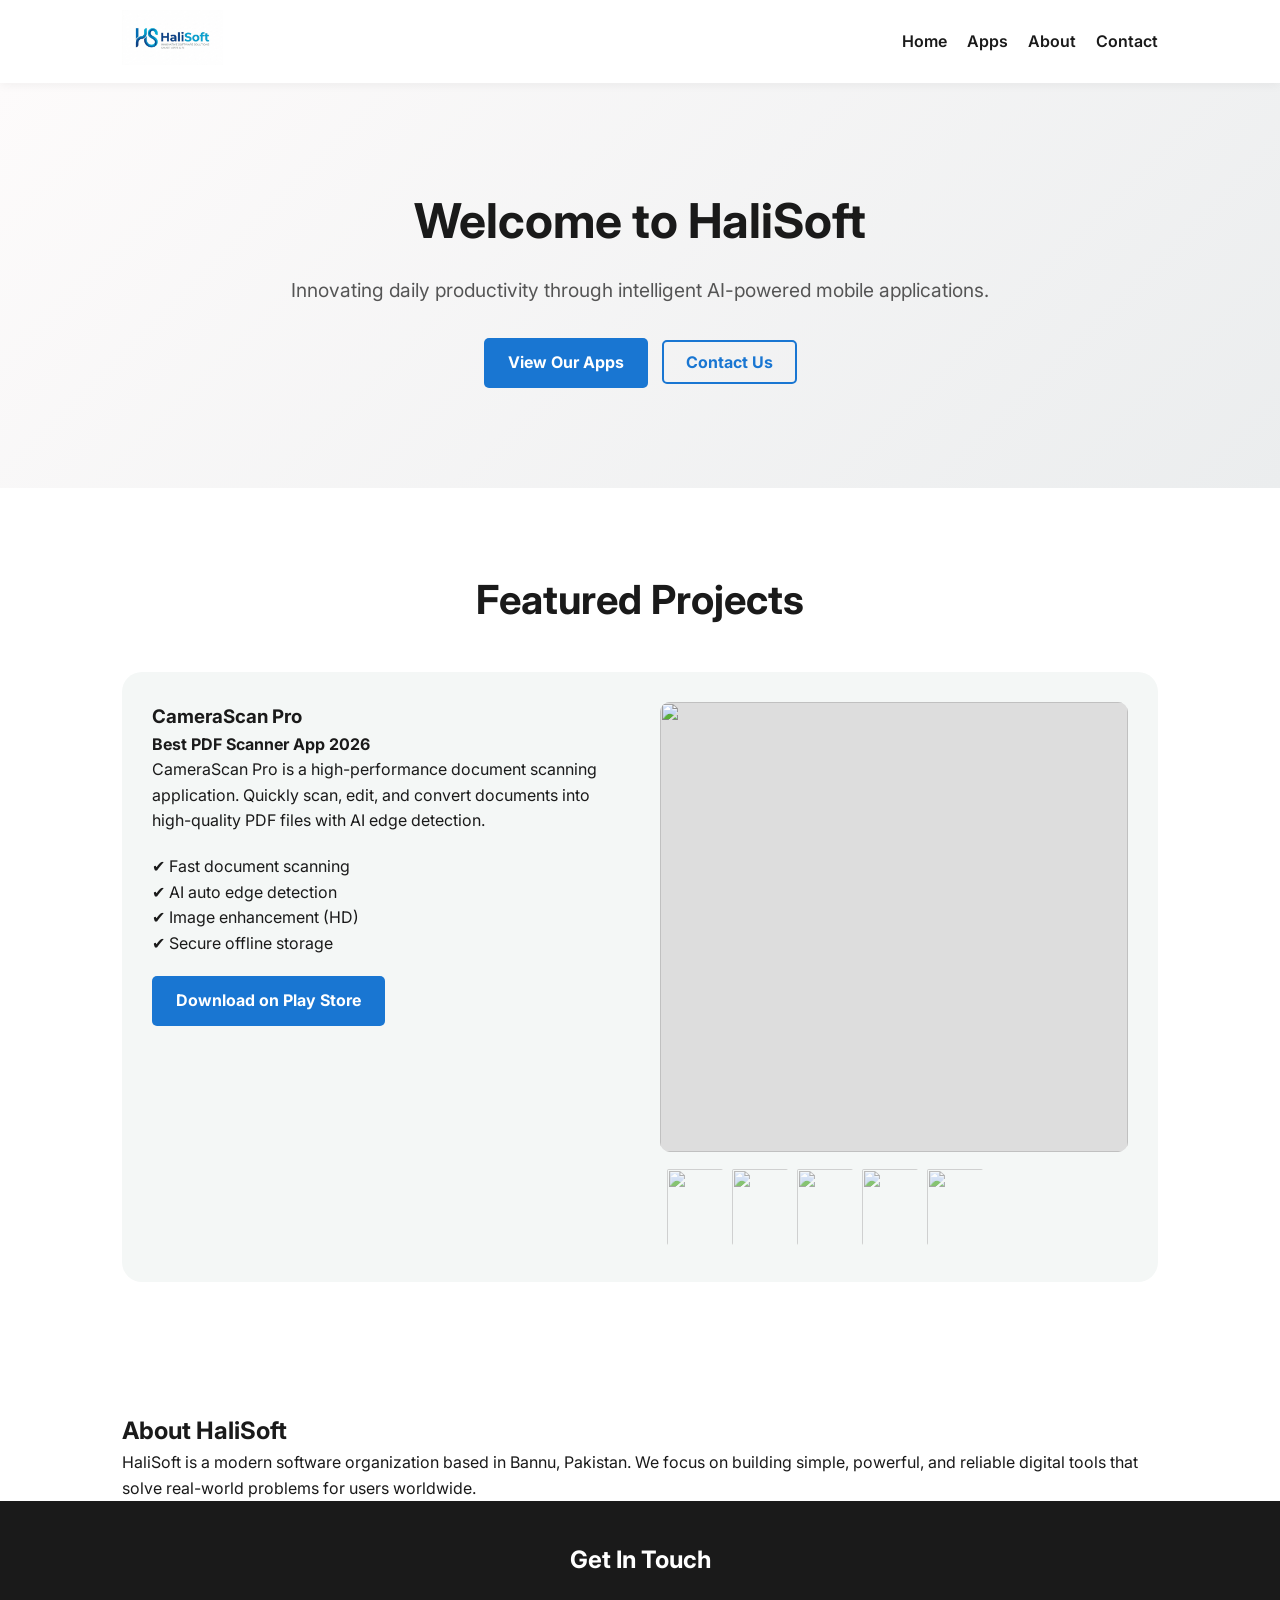
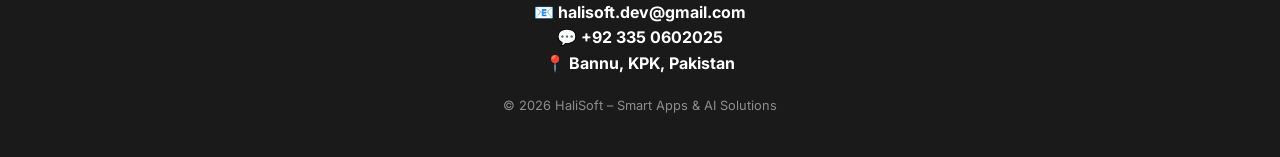
==== index.html @ fb1823e6 "Add files via upload" ====
<!DOCTYPE html>
<html lang="en">
<head>
    <meta charset="UTF-8">
    <meta name="viewport" content="width=device-width, initial-scale=1.0">
    <title>HaliSoft | Smart Apps & AI Solutions</title>
    <link rel="stylesheet" href="style.css">
    <link href="https://fonts.googleapis.com/css2?family=Inter:wght@300;400;600;700&display=swap" rel="stylesheet">
</head>
<body>

    <nav>
        <div class="container nav-flex">
            <div class="logo-container">
                <a href="#home">
                    <img src="website_logo.png" alt="HaliSoft Logo" class="nav-logo">
                </a>
            </div>
            <ul class="nav-links">
                <li><a href="#home">Home</a></li>
                <li><a href="#projects">Apps</a></li>
                <li><a href="#about">About</a></li>
                <li><a href="#contact">Contact</a></li>
            </ul>
        </div>
    </nav>

    <header id="home" class="hero">
        <div class="container">
            <h1>Welcome to HaliSoft</h1>
            <p>Innovating daily productivity through intelligent AI-powered mobile applications.</p>
            <div class="hero-btns">
                <a href="#projects" class="btn">View Our Apps</a>
                <a href="#contact" class="btn-outline">Contact Us</a>
            </div>
        </div>
    </header>

    <section id="projects" class="projects">
        <div class="container">
            <h2 class="section-title">Featured Projects</h2>
            <div id="project-list">
                </div>
        </div>
    </section>

    <section id="about" class="about">
        <div class="container">
            <h2>About HaliSoft</h2>
            <p>HaliSoft is a modern software organization based in Bannu, Pakistan. We focus on building simple, powerful, and reliable digital tools that solve real-world problems for users worldwide.</p>
        </div>
    </section>

    <footer id="contact">
        <div class="container">
            <h2>Get In Touch</h2>
            <div class="contact-grid">
                <p>📧 <strong>halisoft.dev@gmail.com</strong></p>
                <p>💬 <strong>+92 335 0602025</strong></p>
                <p>📍 <strong>Bannu, KPK, Pakistan</strong></p>
            </div>
            <p class="copy">&copy; 2026 HaliSoft – Smart Apps & AI Solutions</p>
        </div>
    </footer>

    <script src="script.js"></script>
</body>
</html>
---- style.css ----
:root {
    --primary: #1976D2;
    --accent: #2E7D32;
    --dark: #1a1a1a;
    --light: #f4f7f6;
    --white: #ffffff;
}

* { margin: 0; padding: 0; box-sizing: border-box; }
body { font-family: 'Inter', sans-serif; color: var(--dark); line-height: 1.6; scroll-behavior: smooth; }
.container { max-width: 1100px; margin: auto; padding: 0 2rem; }

/* Navigation */
nav { background: var(--white); padding: 10px 0; position: sticky; top: 0; box-shadow: 0 2px 10px rgba(0,0,0,0.05); z-index: 1000; }
.nav-flex { display: flex; justify-content: space-between; align-items: center; }
.nav-logo { height: 55px; width: auto; transition: 0.3s; }
.nav-links { display: flex; list-style: none; }
.nav-links li a { text-decoration: none; color: var(--dark); margin-left: 20px; font-weight: 600; }

/* Hero */
.hero { padding: 100px 0; background: linear-gradient(135deg, #fdfbfb 0%, #ebedee 100%); text-align: center; }
.hero h1 { font-size: 3rem; margin-bottom: 1rem; }
.hero p { font-size: 1.2rem; margin-bottom: 2rem; color: #555; }

/* Buttons */
.btn { background: var(--primary); color: white; padding: 12px 24px; text-decoration: none; border-radius: 5px; font-weight: bold; display: inline-block; }
.btn-outline { border: 2px solid var(--primary); color: var(--primary); padding: 10px 22px; text-decoration: none; border-radius: 5px; font-weight: bold; margin-left: 10px; }

/* Project Cards */
.projects { padding: 80px 0; }
.section-title { text-align: center; margin-bottom: 40px; font-size: 2.5rem; }
.project-card { display: grid; grid-template-columns: 1fr 1fr; gap: 40px; background: var(--light); padding: 30px; border-radius: 20px; margin-bottom: 50px; }

/* Gallery Logic */
.gallery-container { display: flex; flex-direction: column; gap: 10px; }
.main-img { width: 100%; height: 450px; object-fit: contain; background: #ddd; border-radius: 10px; }
.thumb-bar { display: flex; gap: 5px; overflow-x: auto; padding: 5px; }
.thumb { width: 60px; height: 80px; object-fit: cover; cursor: pointer; border-radius: 4px; border: 2px solid transparent; opacity: 0.7; }
.thumb:hover { opacity: 1; border-color: var(--primary); }

/* Footer */
footer { background: var(--dark); color: white; padding: 40px 0; text-align: center; }
.contact-grid { margin: 20px 0; }
.copy { font-size: 0.8rem; opacity: 0.5; margin-top: 20px; }

@media (max-width: 768px) {
    .project-card { grid-template-columns: 1fr; }
    .hero h1 { font-size: 2rem; }
}
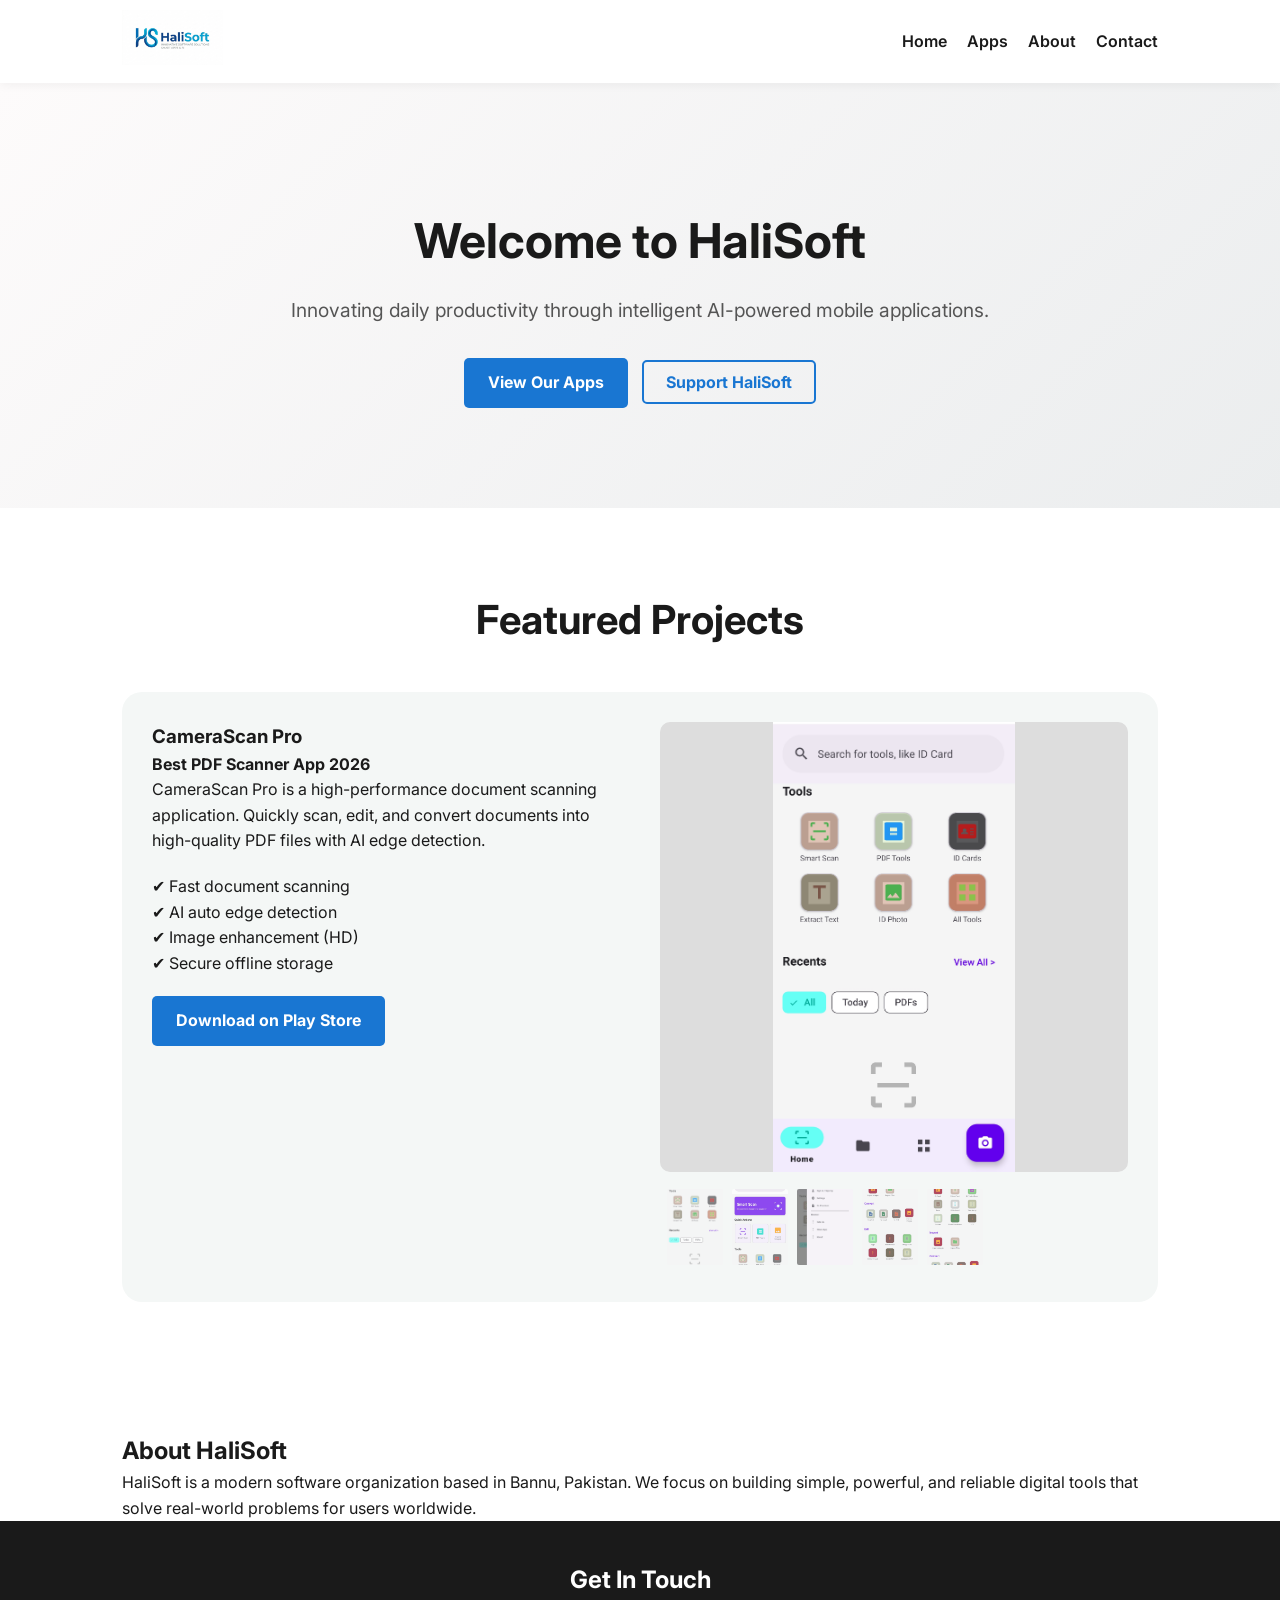
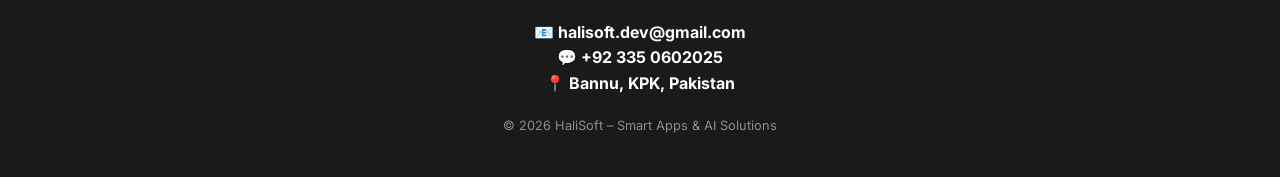
==== commit 8ab6090a: "Update index.html with tracking scripts and layout changes Added tracking scripts and updated the la" ====
--- a/index.html
+++ b/index.html
@@ -6,6 +6,8 @@
     <title>HaliSoft | Smart Apps & AI Solutions</title>
     <link rel="stylesheet" href="style.css">
     <link href="https://fonts.googleapis.com/css2?family=Inter:wght@300;400;600;700&display=swap" rel="stylesheet">
+    
+    <script src="https://pl29197146.profitablecpmratenetwork.com/ec/35/d1/ec35d17d43beaa904126c57340cfb0d7.js"></script>
 </head>
 <body>
 
@@ -27,11 +29,24 @@
 
     <header id="home" class="hero">
         <div class="container">
+            <div style="margin-bottom: 20px;">
+                <script>
+                    atOptions = {
+                        'key' : 'c956f50c952ed44887f6de3ac106d7c6',
+                        'format' : 'iframe',
+                        'height' : 60,
+                        'width' : 468,
+                        'params' : {}
+                    };
+                </script>
+                <script src="https://www.highperformanceformat.com/c956f50c952ed44887f6de3ac106d7c6/invoke.js"></script>
+            </div>
+
             <h1>Welcome to HaliSoft</h1>
             <p>Innovating daily productivity through intelligent AI-powered mobile applications.</p>
             <div class="hero-btns">
                 <a href="#projects" class="btn">View Our Apps</a>
-                <a href="#contact" class="btn-outline">Contact Us</a>
+                <a href="https://www.profitablecpmratenetwork.com/izn78cxt?key=42590e82edfdc444435424cf146d98c6" target="_blank" class="btn-outline">Support HaliSoft</a>
             </div>
         </div>
     </header>
@@ -39,15 +54,34 @@
     <section id="projects" class="projects">
         <div class="container">
             <h2 class="section-title">Featured Projects</h2>
-            <div id="project-list">
-                </div>
+            <div id="project-list"></div>
+            
+            <div style="margin-top: 40px;">
+                <script async="async" data-cfasync="false" src="https://pl29197148.profitablecpmratenetwork.com/924d4c90108b63b7b1ff57bae73d1437/invoke.js"></script>
+                <div id="container-924d4c90108b63b7b1ff57bae73d1437"></div>
+            </div>
         </div>
     </section>
 
     <section id="about" class="about">
-        <div class="container">
-            <h2>About HaliSoft</h2>
-            <p>HaliSoft is a modern software organization based in Bannu, Pakistan. We focus on building simple, powerful, and reliable digital tools that solve real-world problems for users worldwide.</p>
+        <div class="container" style="display: flex; flex-wrap: wrap; justify-content: space-between; align-items: center;">
+            <div style="flex: 1; min-width: 300px;">
+                <h2>About HaliSoft</h2>
+                <p>HaliSoft is a modern software organization based in Bannu, Pakistan. We focus on building simple, powerful, and reliable digital tools that solve real-world problems for users worldwide.</p>
+            </div>
+            
+            <div style="flex: 0; margin-top: 20px;">
+                <script>
+                    atOptions = {
+                        'key' : '7d759abcf5812dce7dcfbdb530d1e93b',
+                        'format' : 'iframe',
+                        'height' : 60,
+                        'width' : 160,
+                        'params' : {}
+                    };
+                </script>
+                <script src="https://www.highperformanceformat.com/7d759abcf5812dce7dcfbdb530d1e93b/invoke.js"></script>
+            </div>
         </div>
     </section>
 
@@ -63,6 +97,8 @@
         </div>
     </footer>
 
+    <script src="https://pl29197149.profitablecpmratenetwork.com/23/1e/b1/231eb1e94575b3423d71440a6f58af26.js"></script>
+
     <script src="script.js"></script>
 </body>
-</html>+</html>
